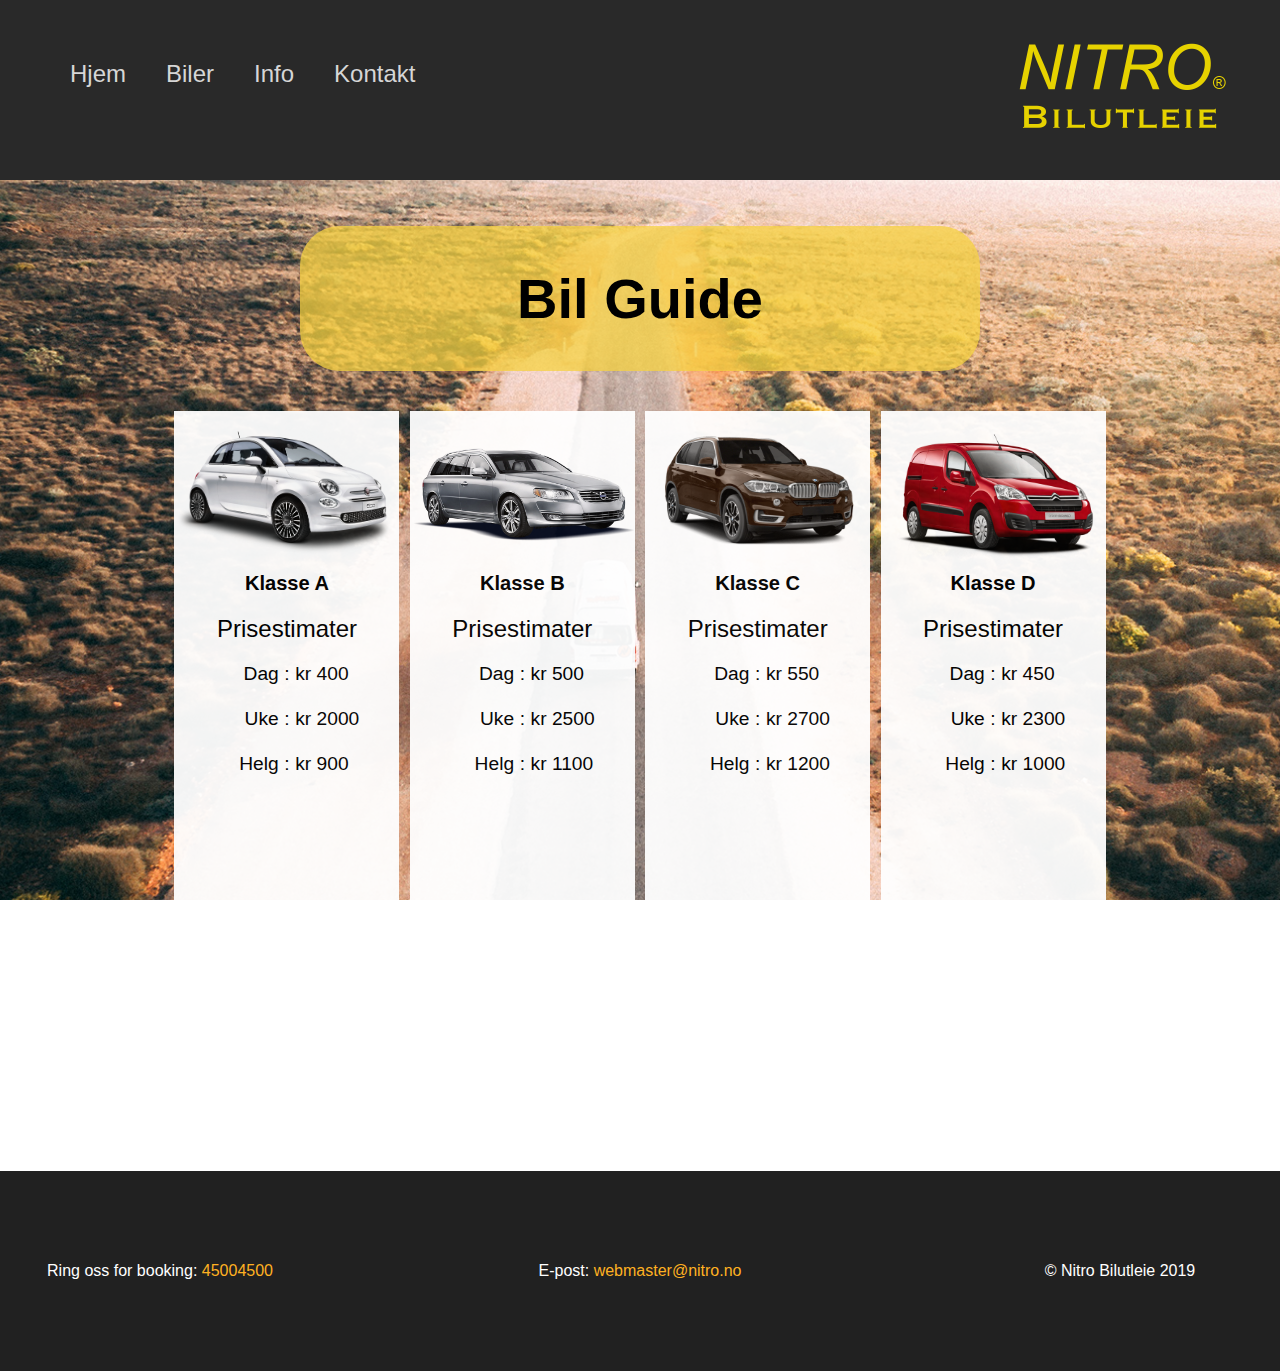
==== carguide.html @ 19289bed "Titles added to hrefs in footer" ====
<html>

<head>
    <meta http-equiv="content-type" content="text/html; charset=UTF-8">
    <title>Car Guide | Nitro Bilutleie</title>
    <meta charset="utf-8" />

  <link rel="stylesheet" href="css/mainstyle.css">
  <link rel="stylesheet" href="css/carstyle.css">
  <script src="js/bilSaver.js"></script>
    <style>

    </style>
</head>

<body>
  <nav class="navbar" role="navigation">
    <a href="hjem.html" title="Hovedside"><img class="logo" src="img/logo_new_2.png" style="height:100px;width:auto;" alt="Logo for Nitro Bilutleie"></a>
  <div id="menuToggle">

    <input type="checkbox" class="menu-box-check"/>

    <span></span>
    <span></span>
    <span></span>
    <ul id="menu">
      <a class="nav-link" href="index.html" title="Hovedside"><li>Hjem</li></a>
      <a class="nav-link" href="carguide.html" title="Liste av biler"><li>Biler</li></a>
      <a class="nav-link" href="infopage.html" title="Informasjon om oss"><li>Info</li></a>
      <a class="nav-link" href="infopage.html"title="Vår kontaktinformasjon"><li>Kontakt</li></a>
    </ul>
  </div>
</nav>

  <div class="container">
    <div class="header-container">
    <h2 class="mainheader">Bil Guide</h2>
    </div>
    <div class="error-msg"id="error"></div>
    <div class="flex-container">
      <a href="reservation.html" title="lenke til klasse A" onclick="saveBil('A')"><div>
        <div class="imagecontainer">
          <img class="car" src="img/fiat500.png" alt="Fiat 500" style="margin-top:10px;">
        </div>
        <h6 class="detail-header">Klasse A</h6>
        <p class="detail-txt1">Prisestimater</p>
        <span class="detail-txt2"><div class="coly righty">kr 400</div><div class="coly lefty">Dag</div><div class="coly center">:</div></span>
        <span class="detail-txt2"><div class="coly righty">kr 2000</div><div class="coly lefty">Uke</div><div class="coly center">:</div></span>
        <span class="detail-txt2"><div class="coly righty">kr 900</div><div class="coly lefty">Helg</div><div class="coly center">:</div></span>
      </div></a>
      <a href="reservation.html" title="lenke til klasse B" onclick="saveBil('B')"><div>
        <div class="imagecontainer">
          <img class="car" src="img/volvov70.png" alt="Volvo V70" style="margin-top:10px;">
        </div>
        <h6 class="detail-header">Klasse B</h6>
        <p class="detail-txt1">Prisestimater</p>
        <span class="detail-txt2"><div class="coly righty">kr 500</div><div class="coly lefty">Dag</div><div class="coly center">:</div></span>
        <span class="detail-txt2"><div class="coly righty">kr 2500</div><div class="coly lefty">Uke</div><div class="coly center">:</div></span>
        <span class="detail-txt2"><div class="coly righty">kr 1100</div><div class="coly lefty">Helg</div><div class="coly center">:</div></span>
      </div></a>
      <a href="reservation.html" title="lenke til klasse C" onclick="saveBil('C')"><div>
        <div class="imagecontainer">
          <img class="car" src="img/bmwx5.png" alt="BMW X5" style="margin-top:25px;">
        </div>
        <h6 class="detail-header">Klasse C</h6>
        <p class="detail-txt1">Prisestimater</p>
        <span class="detail-txt2"><div class="coly righty">kr 550</div><div class="coly lefty">Dag</div><div class="coly center">:</div></span>
        <span class="detail-txt2"><div class="coly righty">kr 2700</div><div class="coly lefty">Uke</div><div class="coly center">:</div></span>
        <span class="detail-txt2"><div class="coly righty">kr 1200</div><div class="coly lefty">Helg</div><div class="coly center">:</div></span>
      </div></a>
      <a href="reservation.html" title="lenke til klasse D" onclick="saveBil('D')"><div>
        <div class="imagecontainer">
          <img class="car" src="img/berlingo.png" alt="Citroen Berlingo">
        </div>
        <h6 class="detail-header">Klasse D</h6>
        <p class="detail-txt1">Prisestimater</p>
        <span class="detail-txt2"><div class="coly righty">kr 450</div><div class="coly lefty">Dag</div><div class="coly center">:</div></span>
        <span class="detail-txt2"><div class="coly righty">kr 2300</div><div class="coly lefty">Uke</div><div class="coly center">:</div></span>
        <span class="detail-txt2"><div class="coly righty">kr 1000</div><div class="coly lefty">Helg</div><div class="coly center">:</div></span>
      </div></a>
    </div>
    <footer class="footer">
      <div class="col right">
          <span class="center-me-vertically">© Nitro Bilutleie 2019</span>
      </div>
    <div class="col left">
      <span class="center-me-vertically">Ring oss for booking: <a class="epost-link" href="tel:45004500" title="Telefonnummer til Nitro">45004500</a></span>
    </div>
    <div class="col center">
        <span class="center-me-vertically">E-post: <a class="epost-link"href="mailto:webmaster@nitro.no" title="Kontakt e-post">webmaster@nitro.no</a></span>
    </div>

    </footer>
</div>
</body>
</html>
---- css/mainstyle.css ----
body, html{
    margin:0;
    padding:0;
}
body{
    font-family: "Avenir Next", "Avenir", sans-serif;
  margin:0;
  height:100%;
  width:100% !important;
   background: url("../img/bg-road.jpg") no-repeat center center fixed;
  -webkit-background-size: cover;
  -moz-background-size: cover;
  -o-background-size: cover;
  background-size: cover;
  margin-right:0!important;
  overflow-x: hidden !important;
}
nav{
  background-color: #292929;
  height:60;
  margin: 0;

}
.logo{
  float:right;
}
.container{
  height:100%;
  margin-bottom:50px;
}
.nav-link{
  font-size:1.5rem;
  color:#d6d6d6;
  text-decoration: none;
  margin-left:20px;
  padding:20px;

}
.center-me-vertically{
line-height: 200px;
 vertical-align: middle;
}
.epost-link{
  text-decoration:none;
  color: #ffb121;
}
.epost-link:hover{
  text-decoration:none;
  color: #ffbe45;
}
.mainheader{
  text-align:center;
  font-size:3.5rem;

}
.col2{
  margin-top:40px;
  height:50px;
}
.nav-link:hover{
  color:white;
  text-decoration: none;
}
.header-container{

}
.mainheader{
  min-width:300px;
  padding:40px;
  background:rgba(245, 209, 66, 0.89) ;
  margin-right:300px;
  margin-left:300px;
border-radius:40px;
}
input[type=text], select {
  width: 100%;
  padding: 12px 20px;
  margin: 8px 0;
  display: inline-block;
  border: 1px solid #ccc;
  border-radius: 4px;
  box-sizing: border-box;
}

input[type=submit] {
  width: 100%;
  background-color: #c49e06;
  color: white;
  padding: 14px 20px;
  margin: 8px 0;
  border: none;
  border-radius: 4px;
  cursor: pointer;
}

input[type=submit]:hover {
  background-color: #edc00c;
}
.form-container {
  border-radius: 5px;
  background-color: #f2f2f2;
  padding: 20px;
  width:50%;
  margin-left:auto;
  margin-right:auto;
}
.pickupTime{
  width:100%!important;
  float:left;

}
.datoinput{
  width:30%;
  margin-left:50px;

}
.input-for-date{
  width:40%;

}
label{
  display:inline-block;
  width:80px;
}
.main-container{
  overflow-x:hidden;
  min-height:800px;
}
.footer {
  left: 0;
  bottom: 0;
  width: 100%;
  background-color: #212121;
  color: white;
  text-align:center;
  clear: both;
    position: relative;
    height: 200px;
    margin-top: 200px;

}
.col{
  width:25%;
  position:relative;
  height:100%;
}
.left{
  float:left;
}
.right{
  float:right;

}
.center{
  margin-right:auto;
  margin-left:auto;
}

@media only screen and (max-height: 400px) {
.container{
  margin-bottom:400px;
}
}
@media only screen and (max-height: 300px) {
.container{
  margin-bottom:600px;
}
}

@media only screen and (min-width: 931px) {
  .logo{
    margin-top:40px;
    margin-right:40px;
  }
  #menuToggle
  {
    display: inline;
    position: relative;
    top: 20px;
    left: 30px;

    z-index: 1;

    -webkit-user-select: none;
    user-select: none;
  }
ul{

  list-style-type: none;
  margin: 0;
padding: 0;

}
li {
float: left !important;
position: relative;
margin-left:40px;
margin-top:40px;
}
li a {
display: block;
color: white;
text-align: center;
padding: 16px;
text-decoration: none;
}
.menu-box-check{
display:none;
}
.navbar{
height:180px;
}
.navlink{}
  .datoinput{
    width:30% !important;
    margin-left:50px !important;

  }
  .input-for-date{
    width:40%;

  }
}


@media screen and (max-width: 930px) {
body
{
margin: 0;
padding: 0;
overflow-x:hidden;
}
.main-container{
  overflow-x:hidden;
  min-height:800px;
}

a
{
text-decoration: none;
color: #232323;

transition: color 0.3s ease;
}

a:hover
{
color: tomato;
}
.menu-box-check{
display:block;
}
#menuToggle
{
display: block;
position: relative;
top: 20px;
left: 30px;

z-index: 1;

-webkit-user-select: none;
user-select: none;
-webkit-animation: fadein 1s ease-in;
      -moz-animation: fadein 1s ease-in;
           animation: fadein 1s ease-in;
}
@-webkit-keyframes fadein {
    0%   { opacity: 0; }
    100% { opacity: 1; }
}

@-moz-keyframes fadein {
    0%   { opacity: 0; }
    100% { opacity: 1; }
}

@keyframes fadein {
    0%   { opacity: 0; }
    100% { opacity: 1; }
}
nav{
  height:100px !important;
}
#menuToggle input
{
display: block;
width: 40px;
height: 32px;
position: absolute;
top: -7px;
left: -5px;

cursor: pointer;

opacity: 0; /* hide this */
z-index: 2; /* and place it over the hamburger */

-webkit-touch-callout: none;
}

/*
* Just a quick hamburger
*/
#menuToggle span
{
display: block;
width: 33px;
height: 4px;
margin-bottom: 5px;
position: relative;

background: #4a4a4a;
border-radius: 3px;

z-index: 1;

transform-origin: 4px 0px;

transition: transform 0.5s cubic-bezier(0.77,0.2,0.05,1.0),
          background 0.5s cubic-bezier(0.77,0.2,0.05,1.0),
          opacity 0.55s ease;
}

#menuToggle span:first-child
{
transform-origin: 0% 0%;
}

#menuToggle span:nth-last-child(2)
{
transform-origin: 0% 100%;
}

/*
* Transform all the slices of hamburger
* into a crossmark.
*/
#menuToggle input:checked ~ span
{
opacity: 1;
transform: rotate(45deg) translate(-2px, -1px);
background: #232323;
}

/*
* But let's hide the middle one.
*/
#menuToggle input:checked ~ span:nth-last-child(3)
{
opacity: 0;
transform: rotate(0deg) scale(0.2, 0.2);
}

/*
* Ohyeah and the last one should go the other direction
*/
#menuToggle input:checked ~ span:nth-last-child(2)
{
transform: rotate(-45deg) translate(0, -1px);
}

/*
* Make this absolute positioned
* at the top left of the screen
*/
#menu
{
position: absolute;
width: 300px;
margin: -100px 0 0 -50px;
height:100vh;
padding: 50px;
padding-top: 125px;

background: #4a4a4a;
list-style-type: none;
-webkit-font-smoothing: antialiased;
/* to stop flickering of text in safari */

transform-origin: 0% 0%;
transform: translate(-100%, 0);

transition: transform 0.5s cubic-bezier(0.77,0.2,0.05,1.0);
}

#menu li
{
padding: 10px 0;
font-size: 22px;
}

/*
* And let's slide it in from the left
*/
#menuToggle input:checked ~ ul
{
transform: none;
}
.header-container{

}
.mainheader{
  padding:10px;
  font-size:2rem;
  min-width:150px !important;
  max-width:150px !important;
  background-color:rgb(245, 209, 66,0.6) ;
  margin-right:auto !important;
  margin-left:auto !important;
border-radius:40px;
}
.pickupTime{
  width:100%!important;
  float:none;

}
.datoinput{
  width:100% !important;
  margin-left: 0 !important;


}label{
  display:block;
  width:80px;
}
.input-for-date{
  width:100% !important;
}

.center-me-vertically{
  margin-top:40px;
  line-height:30px;
  text-align:center;
}
}
---- css/carstyle.css ----
body{
  font-family: "Avenir Next", "Avenir", sans-serif;
  margin:0;
  height:100%;
  width:100%;
}
nav{
  background-color: #292929;
  height:60;
  margin: 0;
}
h1, h2, h3, h4, h5, h6, p{
  -webkit-margin-before:0em;
  -webkit-margin-after:0em;
}
.detail-txt1{
  font-size:1.5rem;
}
.detail-txt2{
  font-size:1.2rem;
}
.header-container{
  margin-top:46px;
  margin-bottom:30px;
}
.detail-header{
  margin:0;
}
.logo{
  float:right;
}
.car{
  width:226px;
  height:auto;
  margin-left:1px;

}
.mainheader{
  min-width:300px;
  padding:40px;
  background:rgba(245, 209, 66, 0.75) ;
  margin-right:300px;
  margin-left:300px;
border-radius:40px;
}
.flex-container {
  display: flex;
  flex-wrap: wrap;
  align-items:center;
  justify-content:center;
  width:75%;
  margin-left:auto;
  margin-right:auto;
  padding:5px;
  margin-bottom:50px;
}
.coly{
  width:33%;
  position:relative;
}
.lefty{
  float:left;
  margin-left:30px;
  text-align:right;
}
.righty{
  float:right;
  margin-right:30px;
  text-align:left;
}
.flex-container > a {
  background-color: #ffffff;
  width: 225px;
  margin: 0.54%;
  height:550px;
  text-align: center;
  line-height: 1.5em;
  font-size: 30px;
  opacity: 0.95;
  transition: transform 0.3s;
  outline:0px solid lightgrey;
  text-decoration:none;
  color:black;
}
.flex-container > a:hover{
  transform: scale(1.05);
  opacity:1;
  outline-width:5px;
  color: tomato;
  z-index:999;
}
.flex-container > a:focus{
  transform: scale(1.05);
  opacity:1;
  outline-width:5px;
  outline-color:#34b7eb;
  color: tomato;
}
.imagecontainer{
  height:150px
}
.container{
  /*height:50%;
  /*margin-bottom:50px;*/
}
.nav-link{
  font-size:1.5rem;
  color:#d6d6d6;
  text-decoration: none;
  margin-left:20px;
  padding:20px;
}
.col2{
  margin-top:40px;
  height:50px;
}
.nav-link:hover{
  color:white;
  text-decoration: none;
}
@media only screen and (min-width: 801px) {
  .logo{
    margin-top:40px;
    margin-right:40px;
  }

ul{
  list-style-type: none;
  margin: 0;
padding: 0;
overflow: hidden;
}

#menuToggle
{
  display: inline;
  position: relative;
  top: 20px;
  left: 30px;
  z-index: 1;
  -webkit-user-select: none;
  user-select: none;

}

li {
float: left !important;
position: relative;
margin-left:40px;
margin-top:40px;
}
li a {
display: block;
color: white;
text-align: center;
padding: 16px;
text-decoration: none;
}
.menu-box-check{
display:none;
}
.navbar{
height:180px;
}
.navlink{}
}

@media screen and (max-width: 800px) {
body
{
margin: 0;
padding: 0;

}

a
{
text-decoration: none;
color: #232323;

transition: color 0.3s ease;
}

a:hover
{
color: tomato;
}
.menu-box-check{
display:block;
}

#menuToggle
{
display: block;
position: relative;
top: 20px;
left: 30px;
z-index: 1;

-webkit-user-select: none;
user-select: none;

}

#menuToggle input
{
display: block;
width: 40px;
height: 32px;
position: absolute;
top: -7px;
left: -5px;

cursor: pointer;

opacity: 0; /* hide this */
z-index: 2; /* and place it over the hamburger */

-webkit-touch-callout: none;
}

/*
* Just a quick hamburger
*/
#menuToggle span
{
display: block;
width: 33px;
height: 4px;
margin-bottom: 5px;
position: relative;

background: #4a4a4a;
border-radius: 3px;

z-index: 1;

transform-origin: 4px 0px;

transition: transform 0.5s cubic-bezier(0.77,0.2,0.05,1.0),
          background 0.5s cubic-bezier(0.77,0.2,0.05,1.0),
          opacity 0.55s ease;
}

#menuToggle span:first-child
{
transform-origin: 0% 0%;
}

#menuToggle span:nth-last-child(2)
{
transform-origin: 0% 100%;
}

/*
* Transform all the slices of hamburger
* into a crossmark.
*/
#menuToggle input:checked ~ span
{
opacity: 1;
transform: rotate(45deg) translate(-2px, -1px);
background: #232323;
}

/*
* But let's hide the middle one.
*/
#menuToggle input:checked ~ span:nth-last-child(3)
{
opacity: 0;
transform: rotate(0deg) scale(0.2, 0.2);
}

/*
* Ohyeah and the last one should go the other direction
*/
#menuToggle input:checked ~ span:nth-last-child(2)
{
transform: rotate(-45deg) translate(0, -1px);
}

/*
* Make this absolute positioned
* at the top left of the screen
*/
#menu
{
position: absolute;
width: 300px;
margin: -100px 0 0 -50px;
height:100vh;
padding: 50px;
padding-top: 125px;

background: #4a4a4a;
list-style-type: none;
-webkit-font-smoothing: antialiased;
/* to stop flickering of text in safari */

transform-origin: 0% 0%;
transform: translate(-100%, 0);

transition: transform 0.5s cubic-bezier(0.77,0.2,0.05,1.0);
}

#menu li
{
padding: 10px 0;
font-size: 22px;
}

/*
* And let's slide it in from the left
*/
#menuToggle input:checked ~ ul
{
transform: none;
}

}
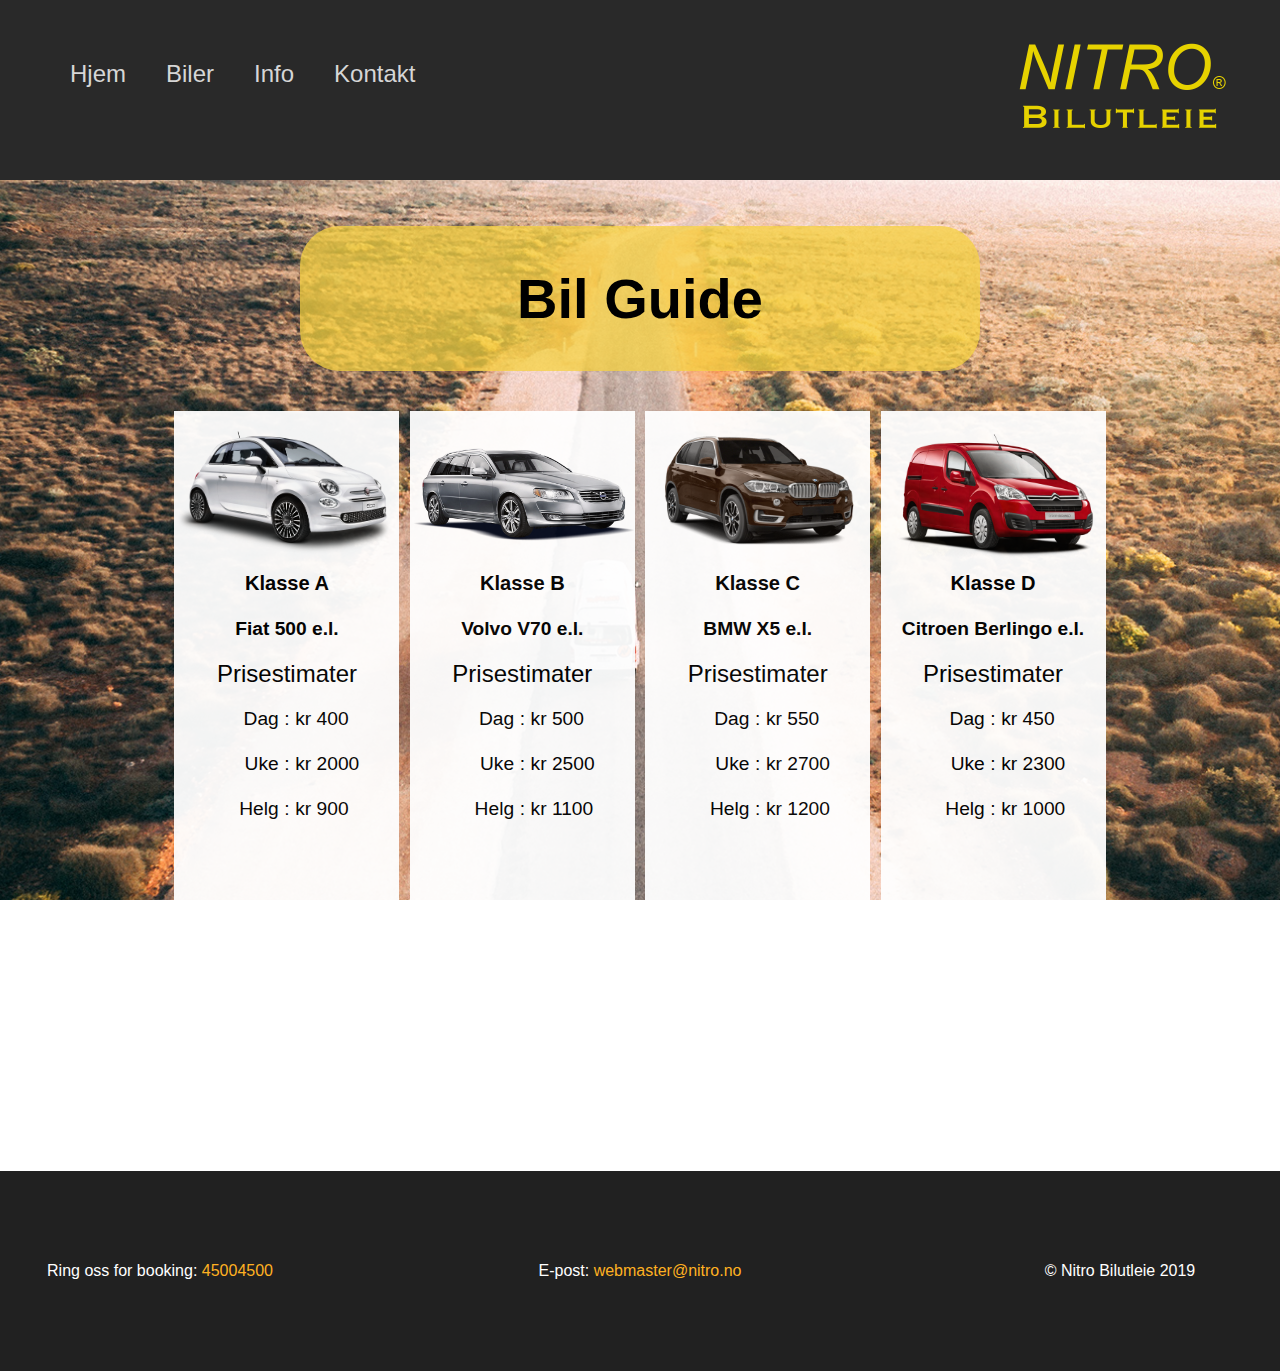
==== commit bb84134b: "Lagt til tekst til bilder" ====
--- a/carguide.html
+++ b/carguide.html
@@ -40,9 +40,10 @@
     <div class="flex-container">
       <a href="reservation.html" title="lenke til klasse A" onclick="saveBil('A')"><div>
         <div class="imagecontainer">
-          <img class="car" src="img/fiat500.png" alt="Fiat 500" style="margin-top:10px;">
+          <img class="car" src="img/fiat500.png" alt="Bilde av Fiat 500" style="margin-top:10px;">
         </div>
         <h6 class="detail-header">Klasse A</h6>
+        <h6 class="detail-txt2">Fiat 500 e.l.</h6>
         <p class="detail-txt1">Prisestimater</p>
         <span class="detail-txt2"><div class="coly righty">kr 400</div><div class="coly lefty">Dag</div><div class="coly center">:</div></span>
         <span class="detail-txt2"><div class="coly righty">kr 2000</div><div class="coly lefty">Uke</div><div class="coly center">:</div></span>
@@ -50,9 +51,10 @@
       </div></a>
       <a href="reservation.html" title="lenke til klasse B" onclick="saveBil('B')"><div>
         <div class="imagecontainer">
-          <img class="car" src="img/volvov70.png" alt="Volvo V70" style="margin-top:10px;">
+          <img class="car" src="img/volvov70.png" alt="Bilde av Volvo V70" style="margin-top:10px;">
         </div>
         <h6 class="detail-header">Klasse B</h6>
+        <h6 class="detail-txt2">Volvo V70 e.l.</h6>
         <p class="detail-txt1">Prisestimater</p>
         <span class="detail-txt2"><div class="coly righty">kr 500</div><div class="coly lefty">Dag</div><div class="coly center">:</div></span>
         <span class="detail-txt2"><div class="coly righty">kr 2500</div><div class="coly lefty">Uke</div><div class="coly center">:</div></span>
@@ -60,9 +62,10 @@
       </div></a>
       <a href="reservation.html" title="lenke til klasse C" onclick="saveBil('C')"><div>
         <div class="imagecontainer">
-          <img class="car" src="img/bmwx5.png" alt="BMW X5" style="margin-top:25px;">
+          <img class="car" src="img/bmwx5.png" alt="Bilde av BMW X5" style="margin-top:25px;">
         </div>
         <h6 class="detail-header">Klasse C</h6>
+        <h6 class="detail-txt2">BMW X5 e.l.</h6>
         <p class="detail-txt1">Prisestimater</p>
         <span class="detail-txt2"><div class="coly righty">kr 550</div><div class="coly lefty">Dag</div><div class="coly center">:</div></span>
         <span class="detail-txt2"><div class="coly righty">kr 2700</div><div class="coly lefty">Uke</div><div class="coly center">:</div></span>
@@ -70,9 +73,10 @@
       </div></a>
       <a href="reservation.html" title="lenke til klasse D" onclick="saveBil('D')"><div>
         <div class="imagecontainer">
-          <img class="car" src="img/berlingo.png" alt="Citroen Berlingo">
+          <img class="car" src="img/berlingo.png" alt="Bilde av Citroen Berlingo">
         </div>
         <h6 class="detail-header">Klasse D</h6>
+        <h6 class="detail-txt2">Citroen Berlingo e.l.</h6>
         <p class="detail-txt1">Prisestimater</p>
         <span class="detail-txt2"><div class="coly righty">kr 450</div><div class="coly lefty">Dag</div><div class="coly center">:</div></span>
         <span class="detail-txt2"><div class="coly righty">kr 2300</div><div class="coly lefty">Uke</div><div class="coly center">:</div></span>
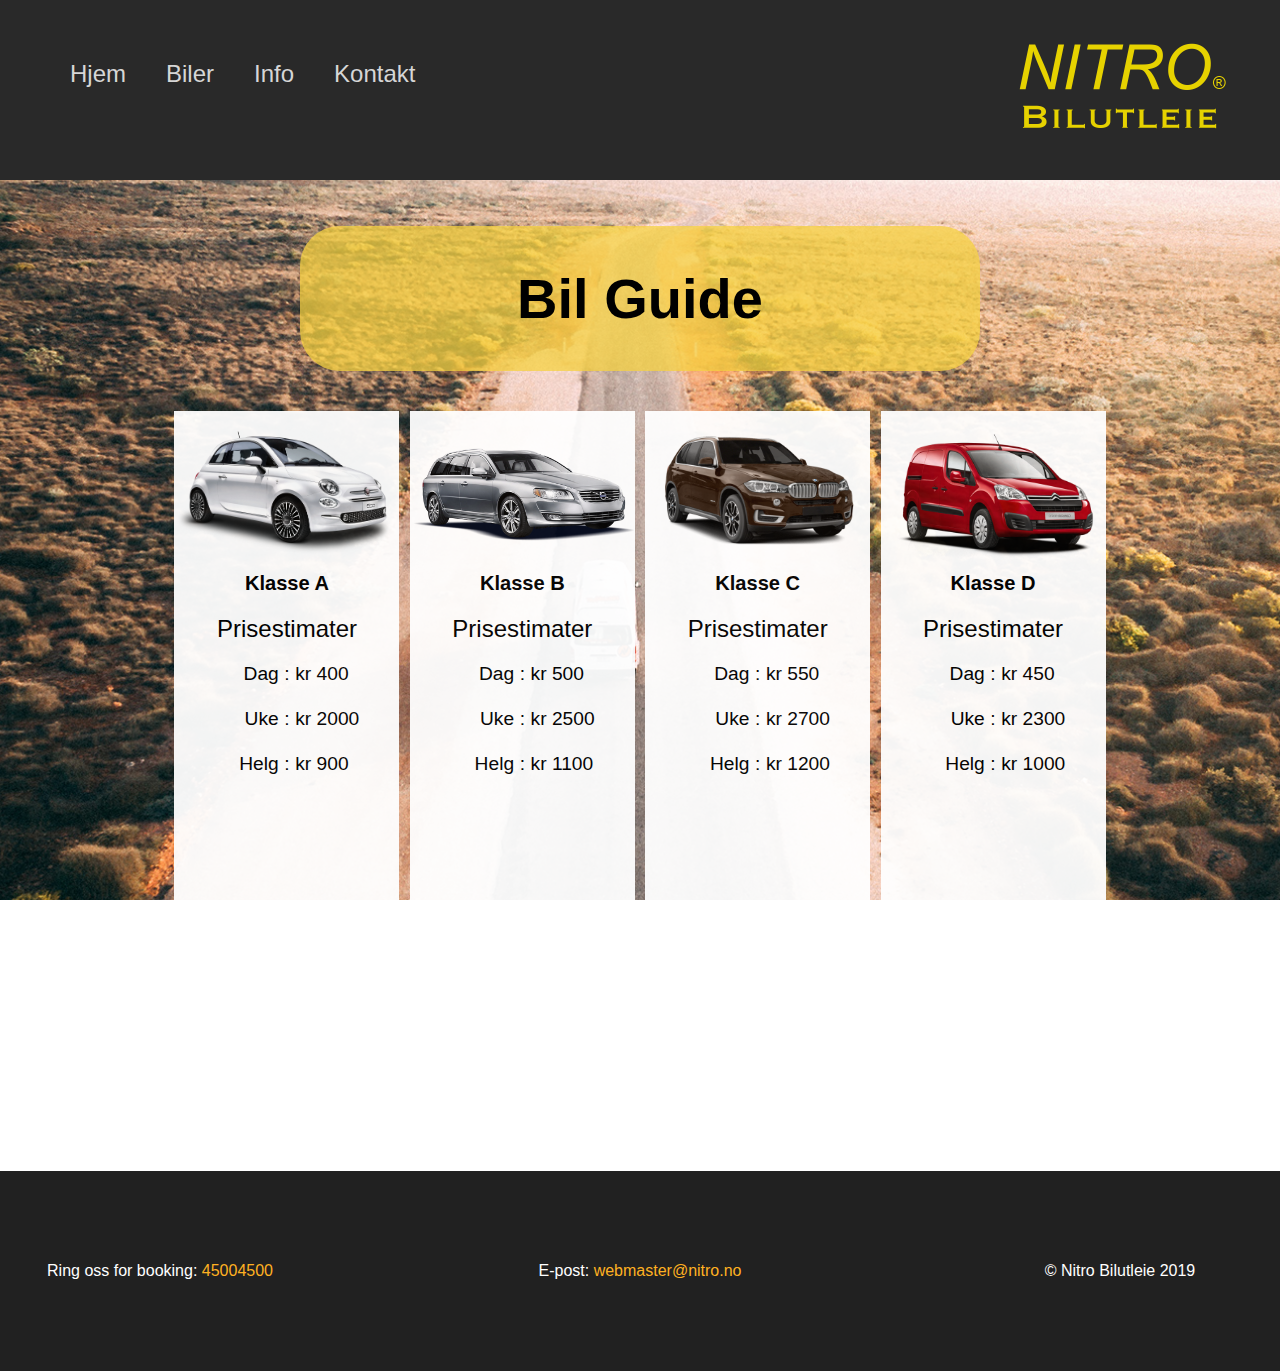
==== commit d876dbdc: "Fixed titles" ====
--- a/carguide.html
+++ b/carguide.html
@@ -2,7 +2,7 @@
 
 <head>
     <meta http-equiv="content-type" content="text/html; charset=UTF-8">
-    <title>Car Guide | Nitro Bilutleie</title>
+    <title>Biler | Nitro Bilutleie</title>
     <meta charset="utf-8" />
 
   <link rel="stylesheet" href="css/mainstyle.css">
@@ -40,10 +40,9 @@
     <div class="flex-container">
       <a href="reservation.html" title="lenke til klasse A" onclick="saveBil('A')"><div>
         <div class="imagecontainer">
-          <img class="car" src="img/fiat500.png" alt="Bilde av Fiat 500" style="margin-top:10px;">
+          <img class="car" src="img/fiat500.png" alt="Fiat 500" style="margin-top:10px;">
         </div>
         <h6 class="detail-header">Klasse A</h6>
-        <h6 class="detail-txt2">Fiat 500 e.l.</h6>
         <p class="detail-txt1">Prisestimater</p>
         <span class="detail-txt2"><div class="coly righty">kr 400</div><div class="coly lefty">Dag</div><div class="coly center">:</div></span>
         <span class="detail-txt2"><div class="coly righty">kr 2000</div><div class="coly lefty">Uke</div><div class="coly center">:</div></span>
@@ -51,10 +50,9 @@
       </div></a>
       <a href="reservation.html" title="lenke til klasse B" onclick="saveBil('B')"><div>
         <div class="imagecontainer">
-          <img class="car" src="img/volvov70.png" alt="Bilde av Volvo V70" style="margin-top:10px;">
+          <img class="car" src="img/volvov70.png" alt="Volvo V70" style="margin-top:10px;">
         </div>
         <h6 class="detail-header">Klasse B</h6>
-        <h6 class="detail-txt2">Volvo V70 e.l.</h6>
         <p class="detail-txt1">Prisestimater</p>
         <span class="detail-txt2"><div class="coly righty">kr 500</div><div class="coly lefty">Dag</div><div class="coly center">:</div></span>
         <span class="detail-txt2"><div class="coly righty">kr 2500</div><div class="coly lefty">Uke</div><div class="coly center">:</div></span>
@@ -62,10 +60,9 @@
       </div></a>
       <a href="reservation.html" title="lenke til klasse C" onclick="saveBil('C')"><div>
         <div class="imagecontainer">
-          <img class="car" src="img/bmwx5.png" alt="Bilde av BMW X5" style="margin-top:25px;">
+          <img class="car" src="img/bmwx5.png" alt="BMW X5" style="margin-top:25px;">
         </div>
         <h6 class="detail-header">Klasse C</h6>
-        <h6 class="detail-txt2">BMW X5 e.l.</h6>
         <p class="detail-txt1">Prisestimater</p>
         <span class="detail-txt2"><div class="coly righty">kr 550</div><div class="coly lefty">Dag</div><div class="coly center">:</div></span>
         <span class="detail-txt2"><div class="coly righty">kr 2700</div><div class="coly lefty">Uke</div><div class="coly center">:</div></span>
@@ -73,10 +70,9 @@
       </div></a>
       <a href="reservation.html" title="lenke til klasse D" onclick="saveBil('D')"><div>
         <div class="imagecontainer">
-          <img class="car" src="img/berlingo.png" alt="Bilde av Citroen Berlingo">
+          <img class="car" src="img/berlingo.png" alt="Citroen Berlingo">
         </div>
         <h6 class="detail-header">Klasse D</h6>
-        <h6 class="detail-txt2">Citroen Berlingo e.l.</h6>
         <p class="detail-txt1">Prisestimater</p>
         <span class="detail-txt2"><div class="coly righty">kr 450</div><div class="coly lefty">Dag</div><div class="coly center">:</div></span>
         <span class="detail-txt2"><div class="coly righty">kr 2300</div><div class="coly lefty">Uke</div><div class="coly center">:</div></span>
--- a/css/mainstyle.css
+++ b/css/mainstyle.css
@@ -21,6 +21,9 @@
   margin: 0;
 
 }
+body.enlarged {
+  font-size: 2em;
+}
 .logo{
   float:right;
 }
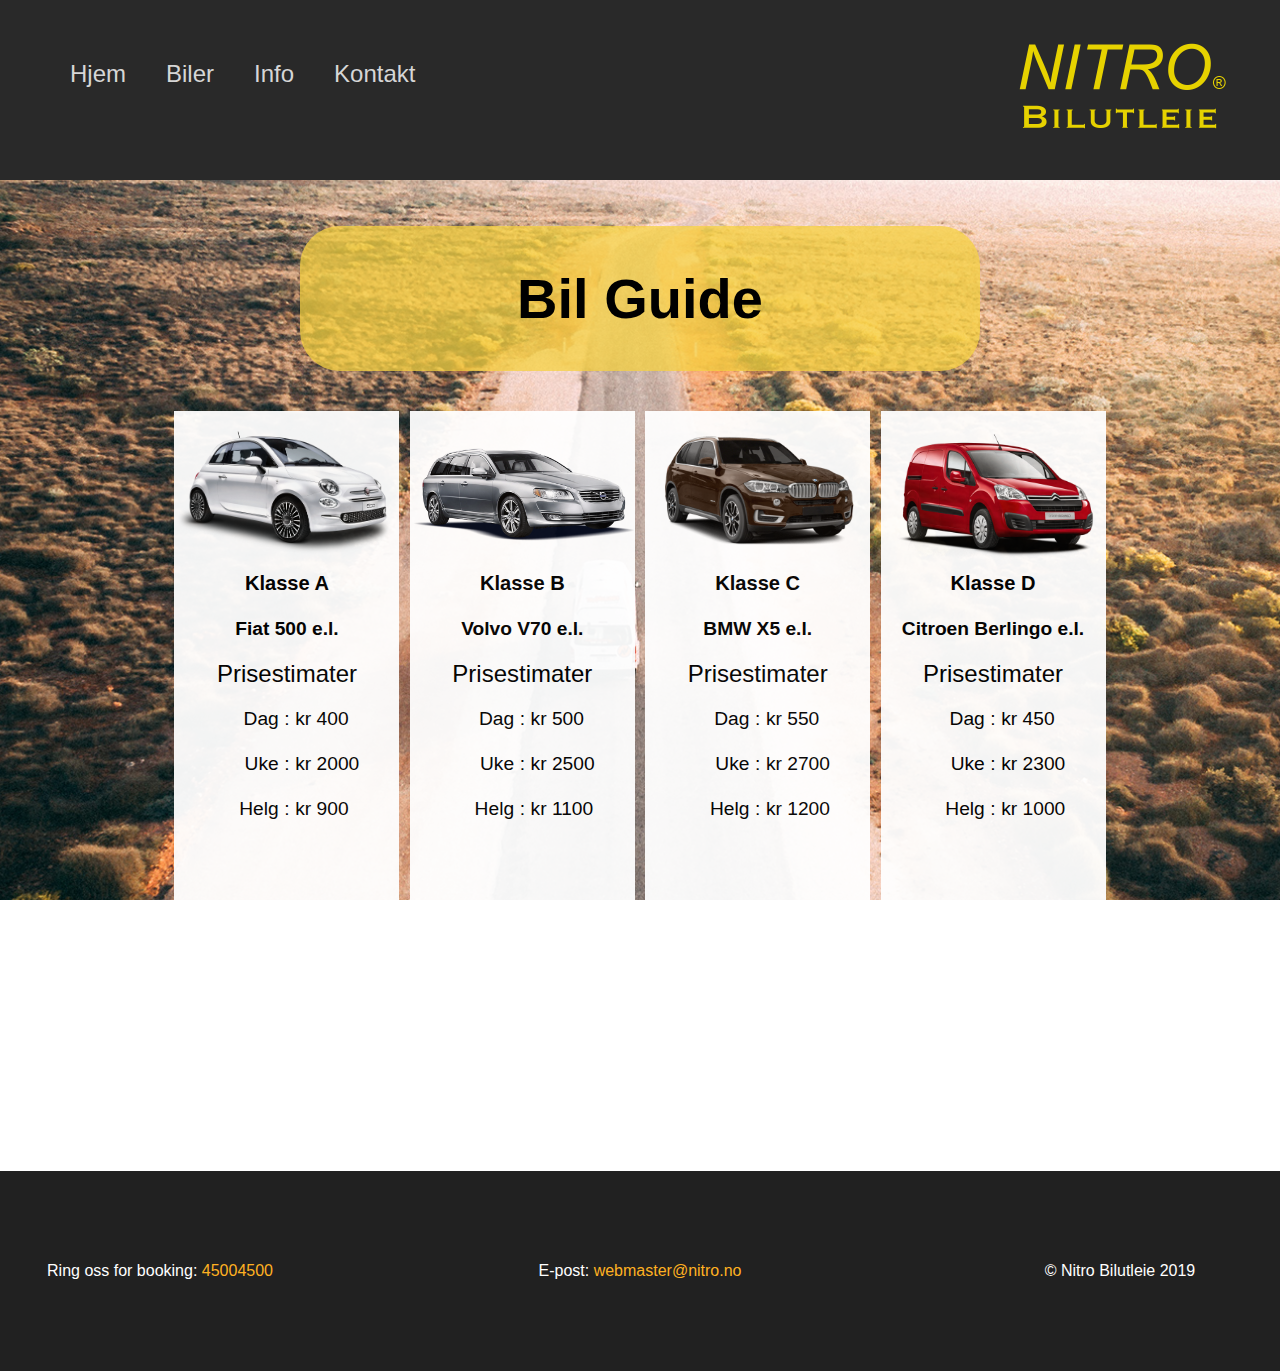
==== commit eda3d4aa: "Merge branch 'master' of https://github.com/arnekva/DAT152_Oblig3" ====
--- a/carguide.html
+++ b/carguide.html
@@ -40,9 +40,10 @@
     <div class="flex-container">
       <a href="reservation.html" title="lenke til klasse A" onclick="saveBil('A')"><div>
         <div class="imagecontainer">
-          <img class="car" src="img/fiat500.png" alt="Fiat 500" style="margin-top:10px;">
+          <img class="car" src="img/fiat500.png" alt="Bilde av Fiat 500" style="margin-top:10px;">
         </div>
         <h6 class="detail-header">Klasse A</h6>
+        <h6 class="detail-txt2">Fiat 500 e.l.</h6>
         <p class="detail-txt1">Prisestimater</p>
         <span class="detail-txt2"><div class="coly righty">kr 400</div><div class="coly lefty">Dag</div><div class="coly center">:</div></span>
         <span class="detail-txt2"><div class="coly righty">kr 2000</div><div class="coly lefty">Uke</div><div class="coly center">:</div></span>
@@ -50,9 +51,10 @@
       </div></a>
       <a href="reservation.html" title="lenke til klasse B" onclick="saveBil('B')"><div>
         <div class="imagecontainer">
-          <img class="car" src="img/volvov70.png" alt="Volvo V70" style="margin-top:10px;">
+          <img class="car" src="img/volvov70.png" alt="Bilde av Volvo V70" style="margin-top:10px;">
         </div>
         <h6 class="detail-header">Klasse B</h6>
+        <h6 class="detail-txt2">Volvo V70 e.l.</h6>
         <p class="detail-txt1">Prisestimater</p>
         <span class="detail-txt2"><div class="coly righty">kr 500</div><div class="coly lefty">Dag</div><div class="coly center">:</div></span>
         <span class="detail-txt2"><div class="coly righty">kr 2500</div><div class="coly lefty">Uke</div><div class="coly center">:</div></span>
@@ -60,9 +62,10 @@
       </div></a>
       <a href="reservation.html" title="lenke til klasse C" onclick="saveBil('C')"><div>
         <div class="imagecontainer">
-          <img class="car" src="img/bmwx5.png" alt="BMW X5" style="margin-top:25px;">
+          <img class="car" src="img/bmwx5.png" alt="Bilde av BMW X5" style="margin-top:25px;">
         </div>
         <h6 class="detail-header">Klasse C</h6>
+        <h6 class="detail-txt2">BMW X5 e.l.</h6>
         <p class="detail-txt1">Prisestimater</p>
         <span class="detail-txt2"><div class="coly righty">kr 550</div><div class="coly lefty">Dag</div><div class="coly center">:</div></span>
         <span class="detail-txt2"><div class="coly righty">kr 2700</div><div class="coly lefty">Uke</div><div class="coly center">:</div></span>
@@ -70,9 +73,10 @@
       </div></a>
       <a href="reservation.html" title="lenke til klasse D" onclick="saveBil('D')"><div>
         <div class="imagecontainer">
-          <img class="car" src="img/berlingo.png" alt="Citroen Berlingo">
+          <img class="car" src="img/berlingo.png" alt="Bilde av Citroen Berlingo">
         </div>
         <h6 class="detail-header">Klasse D</h6>
+        <h6 class="detail-txt2">Citroen Berlingo e.l.</h6>
         <p class="detail-txt1">Prisestimater</p>
         <span class="detail-txt2"><div class="coly righty">kr 450</div><div class="coly lefty">Dag</div><div class="coly center">:</div></span>
         <span class="detail-txt2"><div class="coly righty">kr 2300</div><div class="coly lefty">Uke</div><div class="coly center">:</div></span>
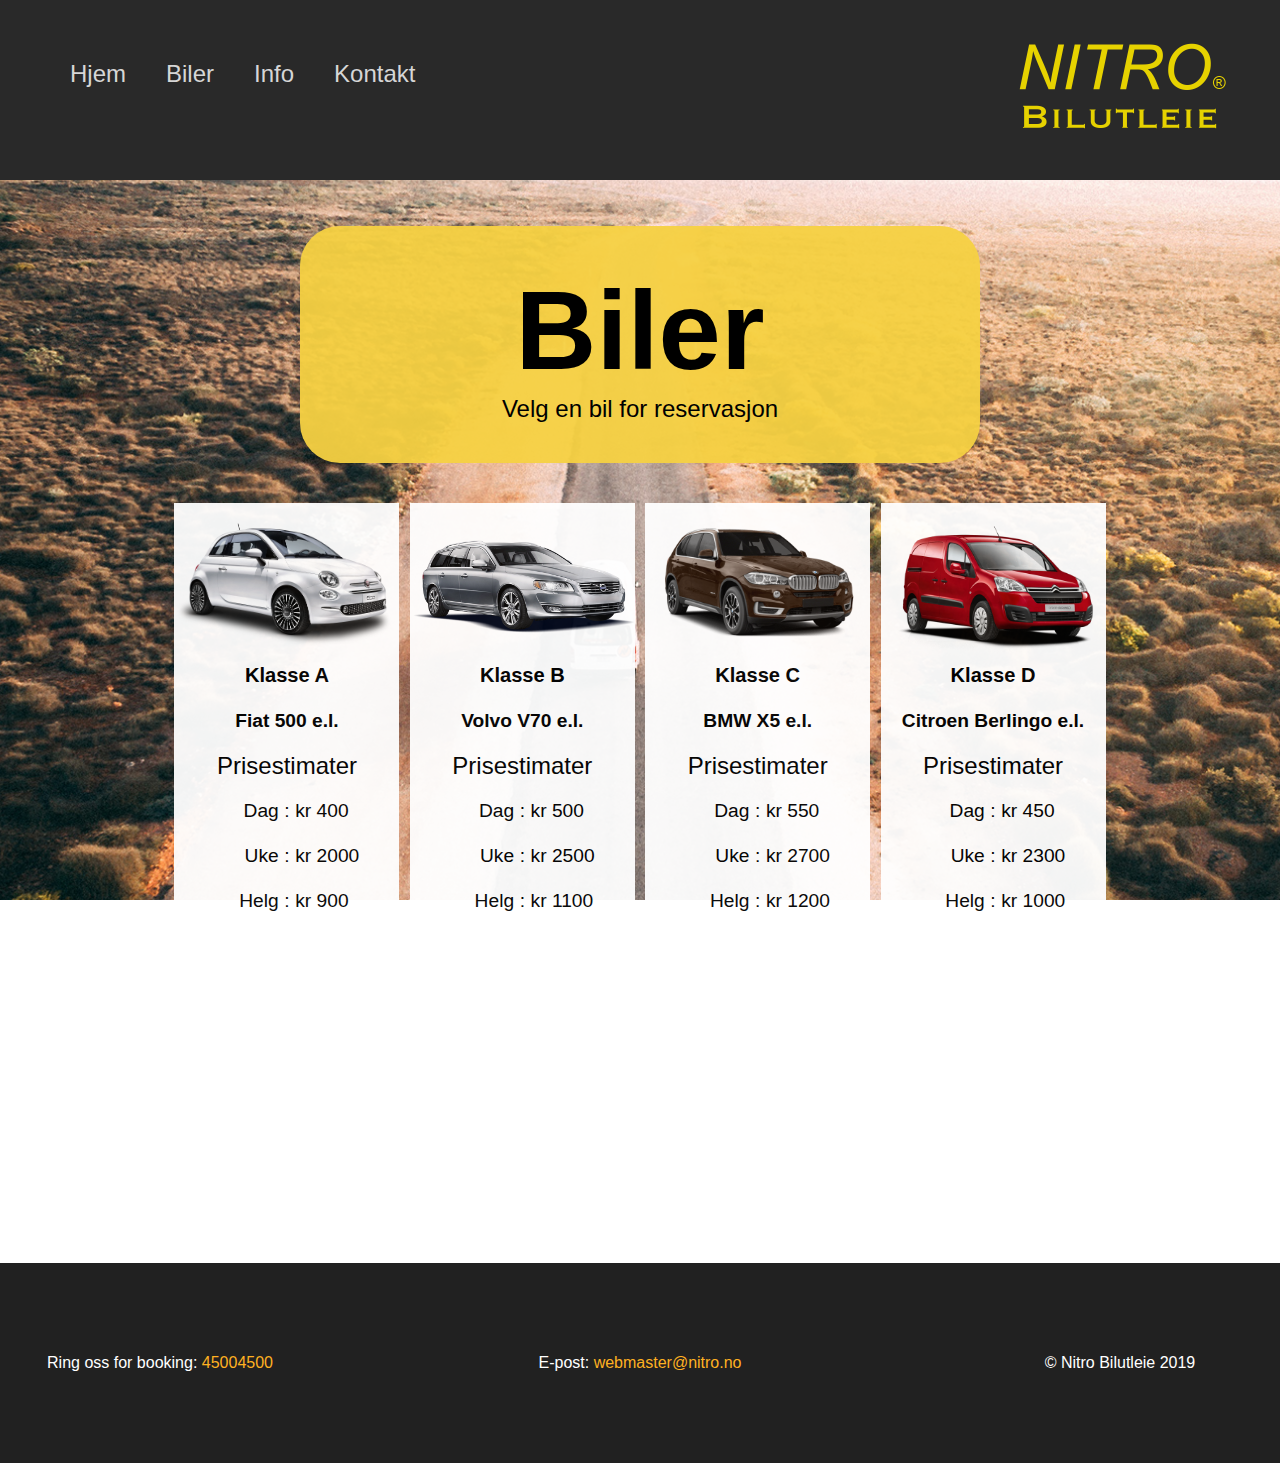
==== commit 2c9a2689: "Finalizing?" ====
--- a/carguide.html
+++ b/carguide.html
@@ -4,7 +4,10 @@
     <meta http-equiv="content-type" content="text/html; charset=UTF-8">
     <title>Biler | Nitro Bilutleie</title>
     <meta charset="utf-8" />
-
+    <meta name="language" content="Norwegian">
+    <meta http-equiv="content-language" content="nb">
+    <html lang="nb_NO">
+    <html lang="nb">
   <link rel="stylesheet" href="css/mainstyle.css">
   <link rel="stylesheet" href="css/carstyle.css">
   <script src="js/bilSaver.js"></script>
@@ -33,8 +36,8 @@
 </nav>
 
   <div class="container">
-    <div class="header-container">
-    <h2 class="mainheader">Bil Guide</h2>
+    <div class="header-container mainheader">
+    <span><h1>Biler</h1> <p style="font-size:1.5rem;">Velg en bil for reservasjon</p></span>
     </div>
     <div class="error-msg"id="error"></div>
     <div class="flex-container">
--- a/css/mainstyle.css
+++ b/css/mainstyle.css
@@ -70,7 +70,7 @@
 .mainheader{
   min-width:300px;
   padding:40px;
-  background:rgba(245, 209, 66, 0.89) ;
+  background:rgba(245, 209, 66, 0.95) ;
   margin-right:300px;
   margin-left:300px;
 border-radius:40px;
@@ -408,7 +408,7 @@
   font-size:2rem;
   min-width:150px !important;
   max-width:150px !important;
-  background-color:rgb(245, 209, 66,0.6) ;
+  background-color:rgb(245, 209, 66,.95) ;
   margin-right:auto !important;
   margin-left:auto !important;
 border-radius:40px;
--- a/css/carstyle.css
+++ b/css/carstyle.css
@@ -38,7 +38,7 @@
 .mainheader{
   min-width:300px;
   padding:40px;
-  background:rgba(245, 209, 66, 0.75) ;
+  background:rgba(245, 209, 66, 0.95) ;
   margin-right:300px;
   margin-left:300px;
 border-radius:40px;
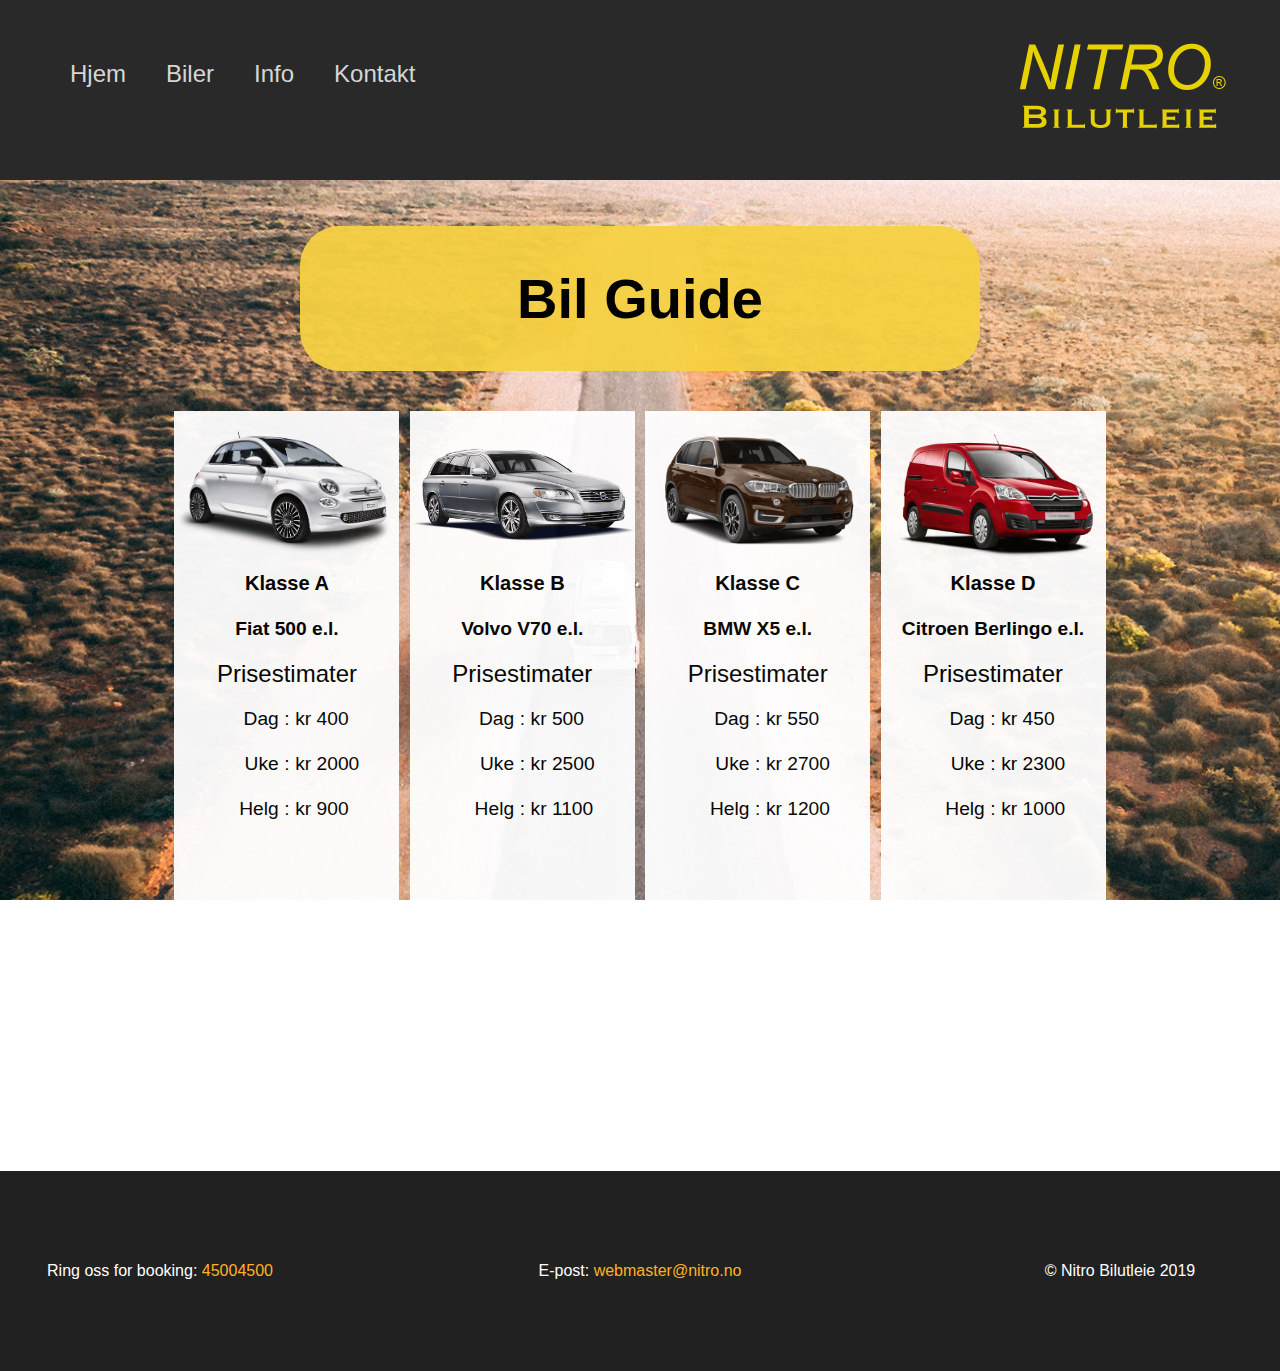
==== commit 91908927: "Fikset noe på carguide" ====
--- a/carguide.html
+++ b/carguide.html
@@ -4,10 +4,7 @@
     <meta http-equiv="content-type" content="text/html; charset=UTF-8">
     <title>Biler | Nitro Bilutleie</title>
     <meta charset="utf-8" />
-    <meta name="language" content="Norwegian">
-    <meta http-equiv="content-language" content="nb">
-    <html lang="nb_NO">
-    <html lang="nb">
+
   <link rel="stylesheet" href="css/mainstyle.css">
   <link rel="stylesheet" href="css/carstyle.css">
   <script src="js/bilSaver.js"></script>
@@ -21,7 +18,7 @@
     <a href="hjem.html" title="Hovedside"><img class="logo" src="img/logo_new_2.png" style="height:100px;width:auto;" alt="Logo for Nitro Bilutleie"></a>
   <div id="menuToggle">
 
-    <input type="checkbox" class="menu-box-check"/>
+    <input type="checkbox" title="check" class="menu-box-check"/>
 
     <span></span>
     <span></span>
@@ -36,8 +33,8 @@
 </nav>
 
   <div class="container">
-    <div class="header-container mainheader">
-    <span><h1>Biler</h1> <p style="font-size:1.5rem;">Velg en bil for reservasjon</p></span>
+    <div class="header-container">
+    <h2 class="mainheader">Bil Guide</h2>
     </div>
     <div class="error-msg"id="error"></div>
     <div class="flex-container">
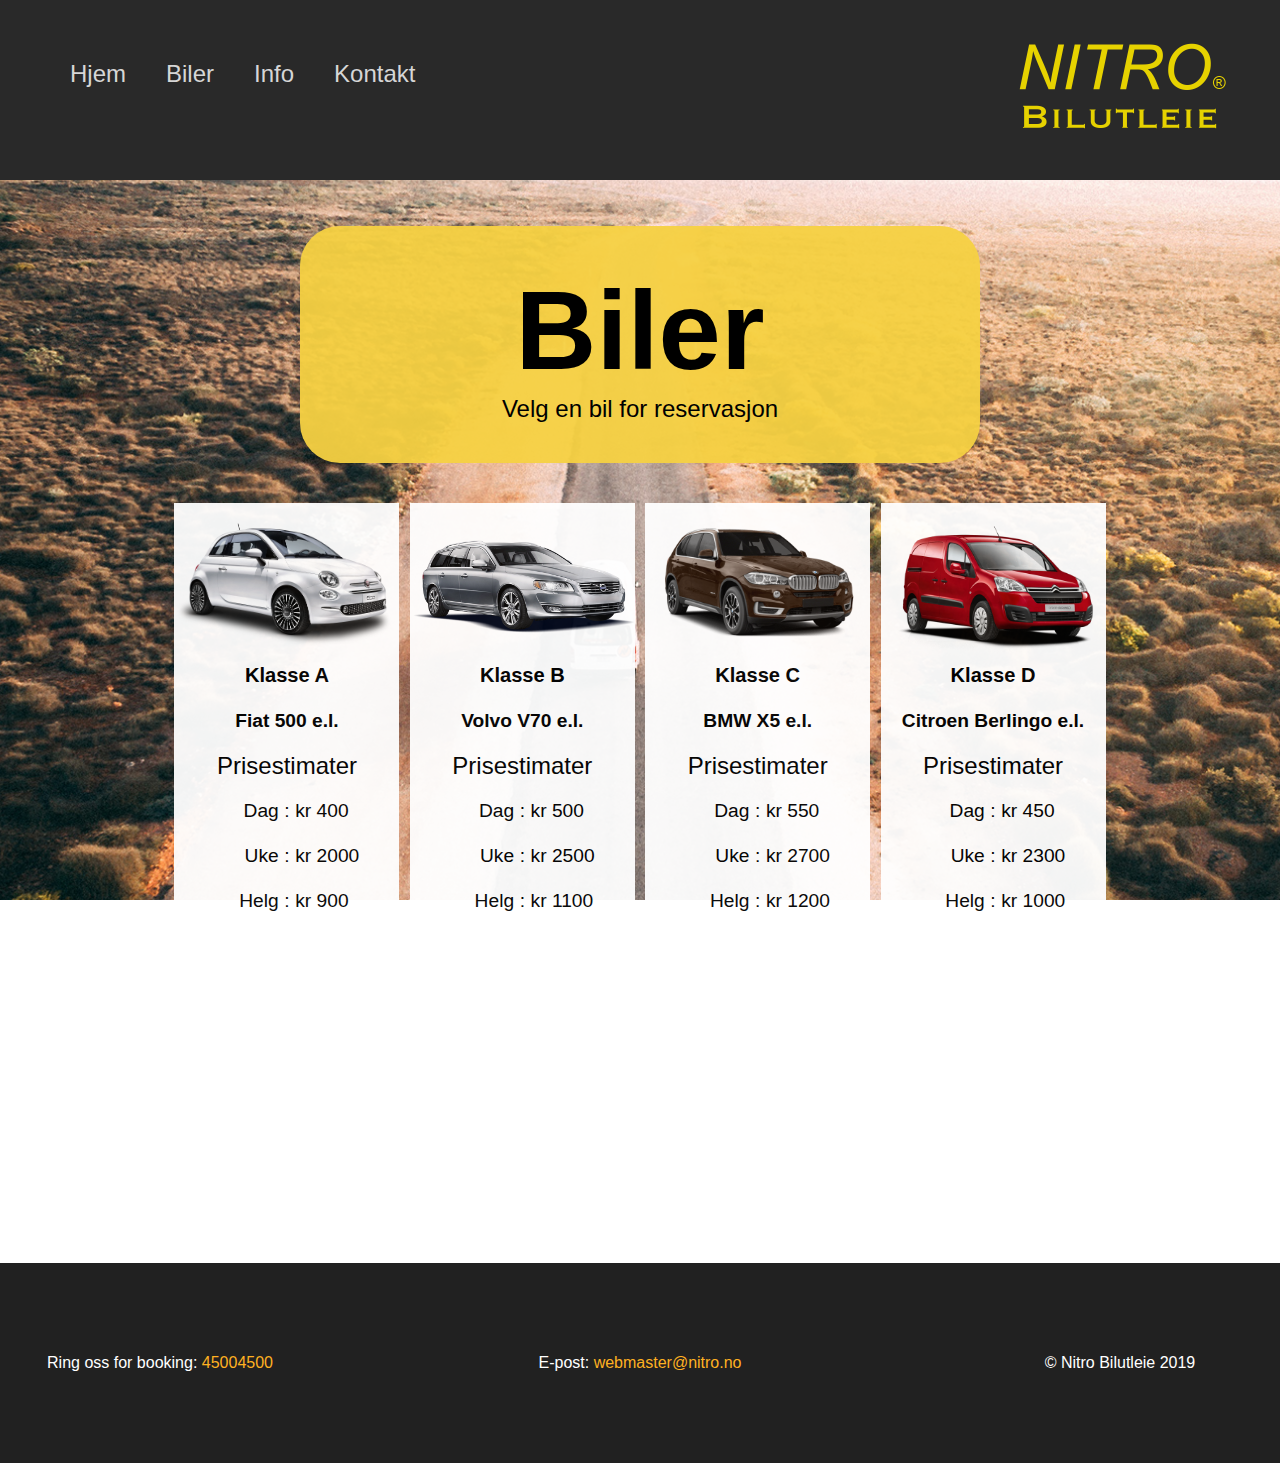
==== commit e7438ba3: "Merge branch 'master' of https://github.com/arnekva/DAT152_Oblig3" ====
--- a/carguide.html
+++ b/carguide.html
@@ -4,7 +4,10 @@
     <meta http-equiv="content-type" content="text/html; charset=UTF-8">
     <title>Biler | Nitro Bilutleie</title>
     <meta charset="utf-8" />
-
+    <meta name="language" content="Norwegian">
+    <meta http-equiv="content-language" content="nb">
+    <html lang="nb_NO">
+    <html lang="nb">
   <link rel="stylesheet" href="css/mainstyle.css">
   <link rel="stylesheet" href="css/carstyle.css">
   <script src="js/bilSaver.js"></script>
@@ -33,8 +36,8 @@
 </nav>
 
   <div class="container">
-    <div class="header-container">
-    <h2 class="mainheader">Bil Guide</h2>
+    <div class="header-container mainheader">
+    <span><h1>Biler</h1> <p style="font-size:1.5rem;">Velg en bil for reservasjon</p></span>
     </div>
     <div class="error-msg"id="error"></div>
     <div class="flex-container">
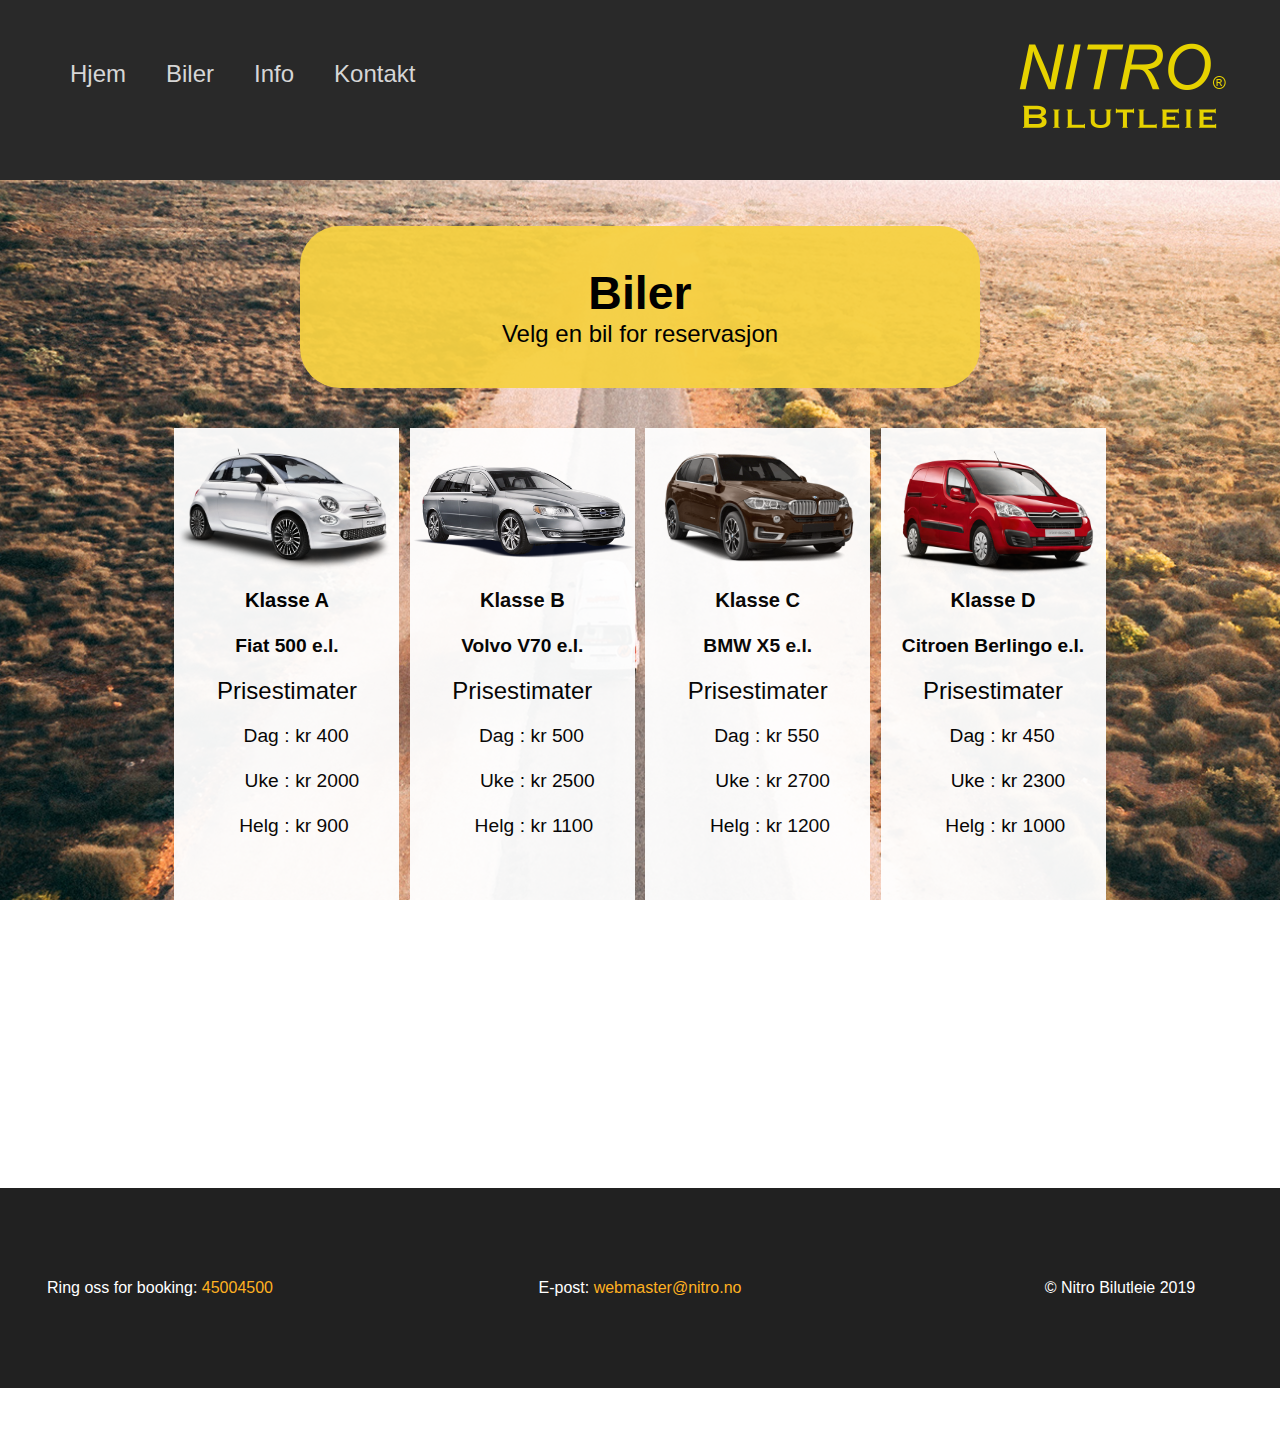
==== commit 30a7dea1: "Fixed validation errors on carguide" ====
--- a/carguide.html
+++ b/carguide.html
@@ -1,12 +1,11 @@
-<html>
-
+<!DOCTYPE html>
+  <html lang="nb">
 <head>
     <meta http-equiv="content-type" content="text/html; charset=UTF-8">
     <title>Biler | Nitro Bilutleie</title>
     <meta charset="utf-8" />
     <meta name="language" content="Norwegian">
     <meta http-equiv="content-language" content="nb">
-    <html lang="nb_NO">
     <html lang="nb">
   <link rel="stylesheet" href="css/mainstyle.css">
   <link rel="stylesheet" href="css/carstyle.css">
@@ -37,7 +36,7 @@
 
   <div class="container">
     <div class="header-container mainheader">
-    <span><h1>Biler</h1> <p style="font-size:1.5rem;">Velg en bil for reservasjon</p></span>
+    <span><h5>Biler</h5> <p style="font-size:1.5rem;">Velg en bil for reservasjon</p></span>
     </div>
     <div class="error-msg"id="error"></div>
     <div class="flex-container">
